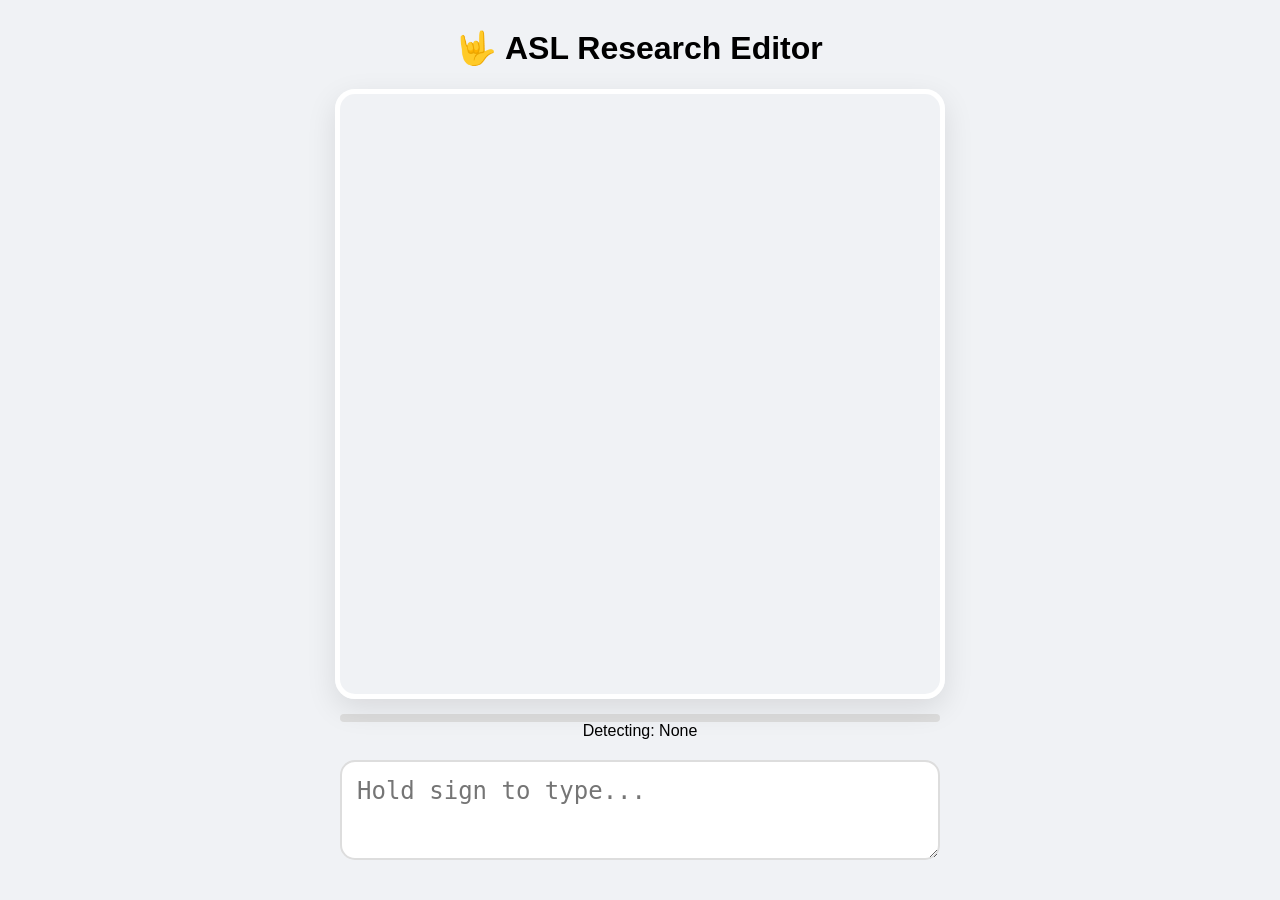
==== templates/index.html @ 77514a6f "model already recognized all alphabet" ====
<!DOCTYPE html>
<html>
<head>
    <title>ASL Editor 70-F</title>
    <style>
        body { background: #f0f2f5; font-family: sans-serif; display: flex; flex-direction: column; align-items: center; }
        .wrapper { position: relative; width: 600px; height: 600px; border-radius: 20px; overflow: hidden; border: 5px solid white; box-shadow: 0 10px 30px rgba(0,0,0,0.1); }
        video, canvas { position: absolute; width: 100%; height: 100%; object-fit: cover; transform: scaleX(-1); }
        .editor-box { width: 600px; margin-top: 20px; }
        textarea { width: 100%; height: 100px; padding: 15px; border-radius: 15px; border: 2px solid #ddd; font-size: 1.5rem; box-sizing: border-box; }
        .prog-bg { width: 600px; height: 8px; background: #ddd; margin-top: 15px; border-radius: 5px; overflow: hidden; }
        #bar { width: 0%; height: 100%; background: #4caf50; transition: width 0.1s; }
    </style>
</head>
<body>
    <h1>🤟 ASL Research Editor</h1>
    <div class="wrapper">
        <video id="v" autoplay playsinline></video>
        <canvas id="c"></canvas>
    </div>
    <div class="prog-bg"><div id="bar"></div></div>
    <div id="stat">Detecting: <span>None</span></div>
    <div class="editor-box"><textarea id="e" placeholder="Hold sign to type..."></textarea></div>

    <script>
        const v = document.getElementById('v'), c = document.getElementById('c'), ctx = c.getContext('2d');
        const e = document.getElementById('e'), bar = document.getElementById('bar'), stat = document.querySelector('#stat span');
        let last = "", count = 0;

        navigator.mediaDevices.getUserMedia({video:true}).then(s => v.srcObject = s);

        setInterval(() => {
            const tmp = document.createElement('canvas'); tmp.width = 640; tmp.height = 480;
            tmp.getContext('2d').drawImage(v, 0, 0, 640, 480);
            fetch('/predict', { method:'POST', headers:{'Content-Type':'application/json'}, body:JSON.stringify({image:tmp.toDataURL('image/jpeg')})})
            .then(r => r.json()).then(d => {
                stat.innerText = d.prediction;
                if(d.prediction !== "None" && d.prediction === last) count++;
                else { count = 0; last = d.prediction; }
                bar.style.width = (count/10)*100 + "%";
                if(count >= 10) { 
                    if(d.prediction === "space") e.value += " ";
                    else if(d.prediction === "del") e.value = e.value.slice(0,-1);
                    else if(d.prediction.length === 1) e.value += d.prediction;
                    count = 0; 
                }
                ctx.clearRect(0,0,c.width,c.height);
                if(d.box) { 
                    ctx.strokeStyle="#ff9800"; ctx.lineWidth=4; 
                    ctx.strokeRect(d.box.x*(c.width/640), d.box.y*(c.height/480), d.box.w*(c.width/640), d.box.h*(c.height/480)); 
                }
            });
        }, 200);
    </script>
</body>
</html>
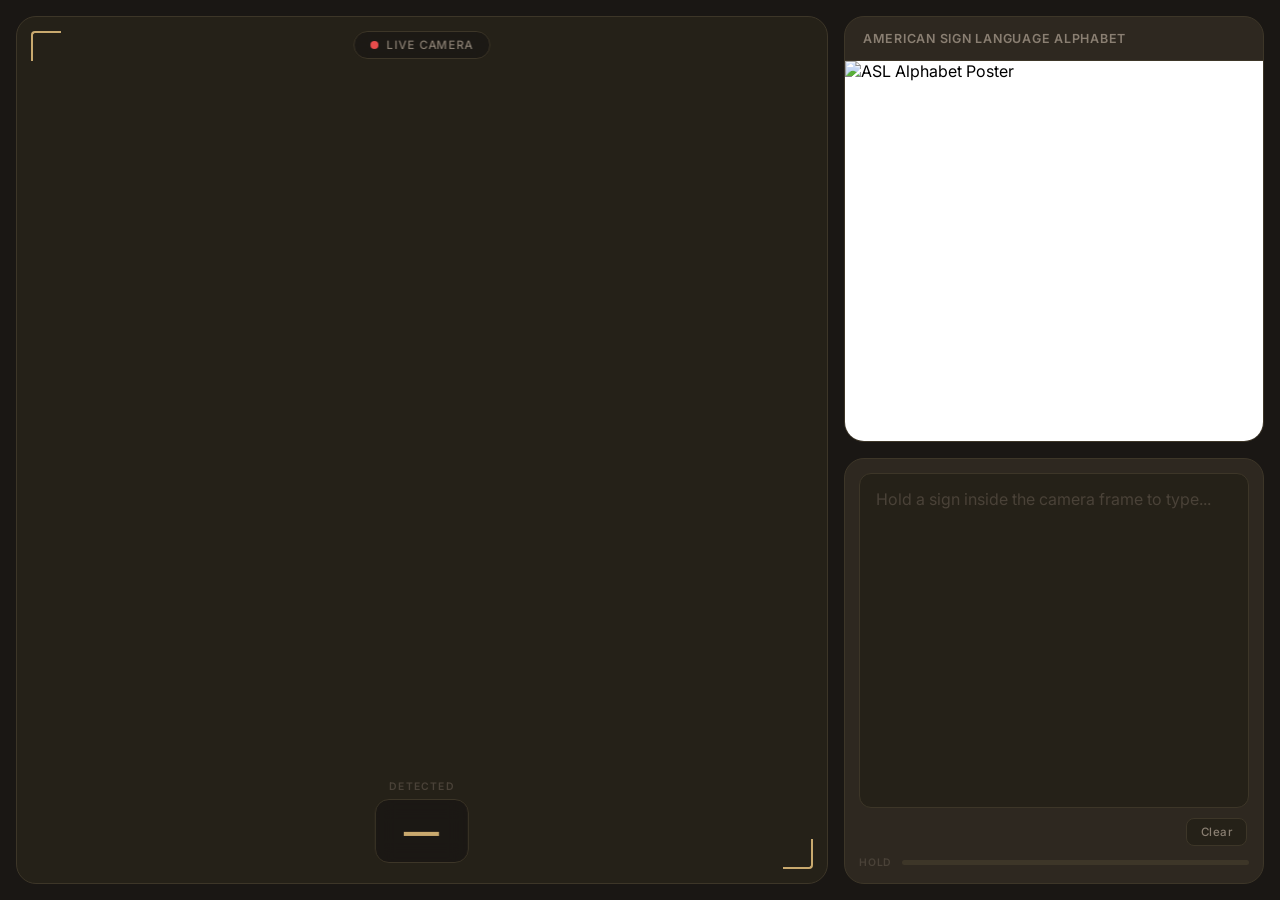
==== commit 8732dc40: "Final Refinement" ====
--- a/templates/index.html
+++ b/templates/index.html
@@ -1,56 +1,467 @@
 <!DOCTYPE html>
-<html>
+<html lang="en">
 <head>
-    <title>ASL Editor 70-F</title>
+    <meta charset="UTF-8">
+    <title>ASL Translator</title>
     <style>
-        body { background: #f0f2f5; font-family: sans-serif; display: flex; flex-direction: column; align-items: center; }
-        .wrapper { position: relative; width: 600px; height: 600px; border-radius: 20px; overflow: hidden; border: 5px solid white; box-shadow: 0 10px 30px rgba(0,0,0,0.1); }
-        video, canvas { position: absolute; width: 100%; height: 100%; object-fit: cover; transform: scaleX(-1); }
-        .editor-box { width: 600px; margin-top: 20px; }
-        textarea { width: 100%; height: 100px; padding: 15px; border-radius: 15px; border: 2px solid #ddd; font-size: 1.5rem; box-sizing: border-box; }
-        .prog-bg { width: 600px; height: 8px; background: #ddd; margin-top: 15px; border-radius: 5px; overflow: hidden; }
-        #bar { width: 0%; height: 100%; background: #4caf50; transition: width 0.1s; }
+        @import url('https://fonts.googleapis.com/css2?family=Inter:wght@300;400;500;600;700&display=swap');
+
+        :root {
+            --bg:        #1a1714;
+            --surface:   #252118;
+            --card:      #2e2820;
+            --border:    #3d3628;
+            --accent:    #c9a96e;
+            --accent-dim:#7a6340;
+            --green:     #4ecca3;
+            --text:      #f0ebe3;
+            --text-dim:  #8a7f72;
+            --text-muted:#4a4238;
+        }
+
+        * { margin: 0; padding: 0; box-sizing: border-box; }
+
+        body {
+            background: var(--bg);
+            font-family: 'Inter', system-ui, sans-serif;
+            height: 100vh;
+            display: grid;
+            grid-template-columns: 1fr 420px;
+            grid-template-rows: 1fr 1fr;
+            gap: 16px;
+            padding: 16px;
+            overflow: hidden;
+        }
+
+        .camera-section {
+            grid-column: 1 / 2;
+            grid-row: 1 / 3;
+            background: var(--surface);
+            border-radius: 20px;
+            overflow: hidden;
+            position: relative;
+            border: 1px solid var(--border);
+        }
+
+        .camera-section video { display: none; }
+
+        .camera-section canvas {
+            width: 100%;
+            height: 100%;
+            object-fit: cover;
+            transform: scaleX(-1);
+            display: block;
+        }
+
+        .camera-section::before,
+        .camera-section::after {
+            content: '';
+            position: absolute;
+            width: 28px;
+            height: 28px;
+            z-index: 5;
+            pointer-events: none;
+        }
+        .camera-section::before {
+            top: 14px; left: 14px;
+            border-top: 2px solid var(--accent);
+            border-left: 2px solid var(--accent);
+            border-radius: 4px 0 0 0;
+        }
+        .camera-section::after {
+            bottom: 14px; right: 14px;
+            border-bottom: 2px solid var(--accent);
+            border-right: 2px solid var(--accent);
+            border-radius: 0 0 4px 0;
+        }
+
+        .camera-topbar {
+            position: absolute;
+            top: 14px; left: 50%;
+            transform: translateX(-50%);
+            display: flex;
+            align-items: center;
+            gap: 8px;
+            background: rgba(26, 23, 20, 0.75);
+            backdrop-filter: blur(8px);
+            border: 1px solid var(--border);
+            border-radius: 30px;
+            padding: 6px 16px;
+            z-index: 10;
+        }
+
+        .rec-dot {
+            width: 8px; height: 8px;
+            background: #e74c4c;
+            border-radius: 50%;
+            animation: pulse-red 1.5s ease-in-out infinite;
+        }
+
+        @keyframes pulse-red {
+            0%, 100% { opacity: 1; }
+            50%       { opacity: 0.3; }
+        }
+
+        .camera-topbar span {
+            font-size: 0.72rem;
+            font-weight: 500;
+            letter-spacing: 0.08em;
+            color: var(--text-dim);
+            text-transform: uppercase;
+        }
+
+        #stat-overlay {
+            position: absolute;
+            bottom: 20px;
+            left: 50%;
+            transform: translateX(-50%);
+            z-index: 10;
+            display: flex;
+            flex-direction: column;
+            align-items: center;
+            gap: 6px;
+        }
+
+        .detected-label {
+            font-size: 0.65rem;
+            font-weight: 600;
+            letter-spacing: 0.12em;
+            text-transform: uppercase;
+            color: var(--text-muted);
+        }
+
+        .detected-value {
+            background: rgba(26, 23, 20, 0.85);
+            backdrop-filter: blur(10px);
+            border: 1px solid var(--border);
+            border-radius: 14px;
+            padding: 10px 28px;
+            font-size: 2.2rem;
+            font-weight: 700;
+            color: var(--accent);
+            letter-spacing: 0.04em;
+            min-width: 80px;
+            text-align: center;
+            transition: color 0.2s;
+        }
+
+        .detected-value.active {
+            color: var(--green);
+            border-color: var(--green);
+            box-shadow: 0 0 20px rgba(78, 204, 163, 0.2);
+        }
+
+        .reference-section,
+        .editor-section {
+            background: var(--card);
+            border-radius: 20px;
+            border: 1px solid var(--border);
+            overflow: hidden;
+            display: flex;
+            flex-direction: column;
+        }
+
+        .panel-header {
+            display: flex;
+            align-items: center;
+            gap: 10px;
+            padding: 14px 18px;
+            border-bottom: 1px solid var(--border);
+            flex-shrink: 0;
+        }
+
+        .panel-icon {
+            width: 28px; height: 28px;
+            background: var(--surface);
+            border: 1px solid var(--border);
+            border-radius: 8px;
+            display: flex;
+            align-items: center;
+            justify-content: center;
+            font-size: 0.85rem;
+        }
+
+        .panel-title {
+            font-size: 0.78rem;
+            font-weight: 600;
+            letter-spacing: 0.06em;
+            text-transform: uppercase;
+            color: var(--text-dim);
+        }
+
+        .reference-section {
+            grid-column: 2 / 3;
+            grid-row: 1 / 2;
+        }
+
+        .reference-body {
+            flex: 1;
+            display: flex;
+            align-items: center;
+            justify-content: center;
+            padding: 0;
+            position: relative;
+            overflow: hidden;
+            background: #ffffff; /* Fills the empty space with white to match the poster */
+        }
+
+        .reference-body img {
+            width: 100%;
+            height: 100%;
+            object-fit: contain; /* Ensures the entire image is visible without cropping */
+            object-position: center;
+        }
+
+        .editor-section {
+            grid-column: 2 / 3;
+            grid-row: 2 / 3;
+        }
+
+        .editor-body {
+            flex: 1;
+            display: flex;
+            flex-direction: column;
+            padding: 14px;
+            gap: 10px;
+            min-height: 0;
+        }
+
+        textarea {
+            flex: 1;
+            width: 100%;
+            padding: 14px 16px;
+            border-radius: 12px;
+            border: 1px solid var(--border);
+            background: var(--surface);
+            font-family: 'Inter', system-ui, sans-serif;
+            font-size: 1.6rem;
+            font-weight: 500;
+            color: var(--text);
+            resize: none;
+            outline: none;
+            transition: border-color 0.2s;
+            line-height: 1.4;
+        }
+
+        textarea::placeholder {
+            color: var(--text-muted);
+            font-weight: 400;
+            font-size: 1rem;
+        }
+
+        textarea:focus {
+            border-color: var(--accent-dim);
+        }
+
+        .progress-row {
+            display: flex;
+            align-items: center;
+            gap: 10px;
+            flex-shrink: 0;
+        }
+
+        .progress-label {
+            font-size: 0.65rem;
+            font-weight: 600;
+            letter-spacing: 0.08em;
+            text-transform: uppercase;
+            color: var(--text-muted);
+            white-space: nowrap;
+        }
+
+        .prog-bg {
+            flex: 1;
+            height: 5px;
+            background: var(--border);
+            border-radius: 10px;
+            overflow: hidden;
+        }
+
+        #bar {
+            width: 0%;
+            height: 100%;
+            background: linear-gradient(90deg, var(--accent-dim), var(--accent));
+            border-radius: 10px;
+            transition: width 0.08s ease-out;
+        }
+
+        .editor-actions {
+            display: flex;
+            justify-content: flex-end;
+            gap: 8px;
+            flex-shrink: 0;
+            padding: 0 2px;
+        }
+
+        .btn-clear {
+            background: var(--surface);
+            border: 1px solid var(--border);
+            color: var(--text-dim);
+            font-family: inherit;
+            font-size: 0.72rem;
+            font-weight: 500;
+            padding: 6px 14px;
+            border-radius: 8px;
+            cursor: pointer;
+            transition: all 0.15s;
+            letter-spacing: 0.04em;
+        }
+
+        .btn-clear:hover {
+            background: var(--border);
+            color: var(--text);
+        }
     </style>
 </head>
 <body>
-    <h1>🤟 ASL Research Editor</h1>
-    <div class="wrapper">
+
+    <div class="camera-section">
         <video id="v" autoplay playsinline></video>
         <canvas id="c"></canvas>
+
+        <div class="camera-topbar">
+            <div class="rec-dot"></div>
+            <span>Live Camera</span>
+        </div>
+
+        <div id="stat-overlay">
+            <span class="detected-label">Detected</span>
+            <div class="detected-value" id="det-val">—</div>
+        </div>
     </div>
-    <div class="prog-bg"><div id="bar"></div></div>
-    <div id="stat">Detecting: <span>None</span></div>
-    <div class="editor-box"><textarea id="e" placeholder="Hold sign to type..."></textarea></div>
+
+    <div class="reference-section">
+        <div class="panel-header">
+            <span class="panel-title">American Sign Language Alphabet</span>
+        </div>
+        <div class="reference-body">
+            <img src="{{ url_for('static', filename='poster.png') }}" alt="ASL Alphabet Poster">
+        </div>
+    </div>
+
+    <div class="editor-section">
+        <div class="editor-body">
+            <textarea id="e" placeholder="Hold a sign inside the camera frame to type..."></textarea>
+            <div class="editor-actions">
+                <button class="btn-clear" onclick="document.getElementById('e').value=''">Clear</button>
+            </div>
+            <div class="progress-row">
+                <span class="progress-label">Hold</span>
+                <div class="prog-bg"><div id="bar"></div></div>
+            </div>
+        </div>
+    </div>
 
     <script>
-        const v = document.getElementById('v'), c = document.getElementById('c'), ctx = c.getContext('2d');
-        const e = document.getElementById('e'), bar = document.getElementById('bar'), stat = document.querySelector('#stat span');
+        const v = document.getElementById('v');
+        const c = document.getElementById('c');
+        const ctx = c.getContext('2d');
+        const e = document.getElementById('e');
+        const bar = document.getElementById('bar');
+        const detVal = document.getElementById('det-val');
+        const cameraSection = document.querySelector('.camera-section');
+
         let last = "", count = 0;
-
-        navigator.mediaDevices.getUserMedia({video:true}).then(s => v.srcObject = s);
+        let smoothedBox = null;
+        const SMOOTHING_FACTOR = 0.2;
+        let missingFrames = 0;
+        const MAX_MISSING_FRAMES = 5;
+
+        navigator.mediaDevices.getUserMedia({ video: { width: 640, height: 480 } })
+            .then(s => v.srcObject = s);
 
         setInterval(() => {
-            const tmp = document.createElement('canvas'); tmp.width = 640; tmp.height = 480;
+            if (v.videoWidth === 0) return;
+
+            c.width  = cameraSection.clientWidth;
+            c.height = cameraSection.clientHeight;
+            ctx.drawImage(v, 0, 0, c.width, c.height);
+
+            const tmp = document.createElement('canvas');
+            tmp.width = 640; tmp.height = 480;
             tmp.getContext('2d').drawImage(v, 0, 0, 640, 480);
-            fetch('/predict', { method:'POST', headers:{'Content-Type':'application/json'}, body:JSON.stringify({image:tmp.toDataURL('image/jpeg')})})
-            .then(r => r.json()).then(d => {
-                stat.innerText = d.prediction;
-                if(d.prediction !== "None" && d.prediction === last) count++;
-                else { count = 0; last = d.prediction; }
-                bar.style.width = (count/10)*100 + "%";
-                if(count >= 10) { 
-                    if(d.prediction === "space") e.value += " ";
-                    else if(d.prediction === "del") e.value = e.value.slice(0,-1);
-                    else if(d.prediction.length === 1) e.value += d.prediction;
-                    count = 0; 
+
+            fetch('/predict', {
+                method: 'POST',
+                headers: { 'Content-Type': 'application/json' },
+                body: JSON.stringify({ image: tmp.toDataURL('image/jpeg') })
+            })
+            .then(r => r.json())
+            .then(d => {
+                
+                if (d.prediction !== "None" && d.prediction === last) {
+                    count++;
+                } else {
+                    count = 0;
+                    last = d.prediction;
                 }
-                ctx.clearRect(0,0,c.width,c.height);
-                if(d.box) { 
-                    ctx.strokeStyle="#ff9800"; ctx.lineWidth=4; 
-                    ctx.strokeRect(d.box.x*(c.width/640), d.box.y*(c.height/480), d.box.w*(c.width/640), d.box.h*(c.height/480)); 
+                
+                if (d.prediction !== "None") {
+                    const label = d.prediction === "space" ? "␣" : d.prediction === "del" ? "⌫" : d.prediction.toUpperCase();
+                    detVal.textContent = label;
+                    detVal.classList.add('active');
+                } else {
+                    detVal.classList.remove('active');
                 }
-            });
-        }, 200);
+
+                bar.style.width = (count / 12) * 100 + "%";
+
+                if (count >= 12) {
+                    if      (d.prediction === "space") e.value += " ";
+                    else if (d.prediction === "del")   e.value = e.value.slice(0, -1);
+                    else if (d.prediction.length === 1) e.value += d.prediction;
+                    count = 0;
+                }
+                
+                if (d.box) {
+                    missingFrames = 0;
+                    if (!smoothedBox) {
+                        smoothedBox = { ...d.box };
+                    } else {
+                        smoothedBox.x += (d.box.x - smoothedBox.x) * SMOOTHING_FACTOR;
+                        smoothedBox.y += (d.box.y - smoothedBox.y) * SMOOTHING_FACTOR;
+                        smoothedBox.w += (d.box.w - smoothedBox.w) * SMOOTHING_FACTOR;
+                        smoothedBox.h += (d.box.h - smoothedBox.h) * SMOOTHING_FACTOR;
+                    }
+                } else {
+                    missingFrames++;
+                    if (missingFrames >= MAX_MISSING_FRAMES) {
+                        smoothedBox = null;
+                        detVal.textContent = "—";
+                        detVal.classList.remove('active');
+                    }
+                }
+
+                if (smoothedBox) {
+                    const scaleX = c.width  / 640;
+                    const scaleY = c.height / 480;
+                    const x = smoothedBox.x * scaleX;
+                    const y = smoothedBox.y * scaleY;
+                    const w = smoothedBox.w * scaleX;
+                    const h = smoothedBox.h * scaleY;
+                    const cs = 18; 
+                    
+                    ctx.strokeStyle = "#4ecca3";
+                    ctx.lineWidth = 3;
+                    ctx.lineCap = "round";
+
+                    const corners = [
+                        [x,   y,   1,  1],
+                        [x+w, y,  -1,  1],
+                        [x,   y+h, 1, -1],
+                        [x+w, y+h,-1, -1],
+                    ];
+                    ctx.beginPath();
+                    corners.forEach(([cx, cy, dx, dy]) => {
+                        ctx.moveTo(cx + dx * cs, cy);
+                        ctx.lineTo(cx, cy);
+                        ctx.lineTo(cx, cy + dy * cs);
+                    });
+                    ctx.stroke();
+                }
+            })
+            .catch(err => console.error("API Error", err));
+        }, 180);
     </script>
 </body>
 </html>
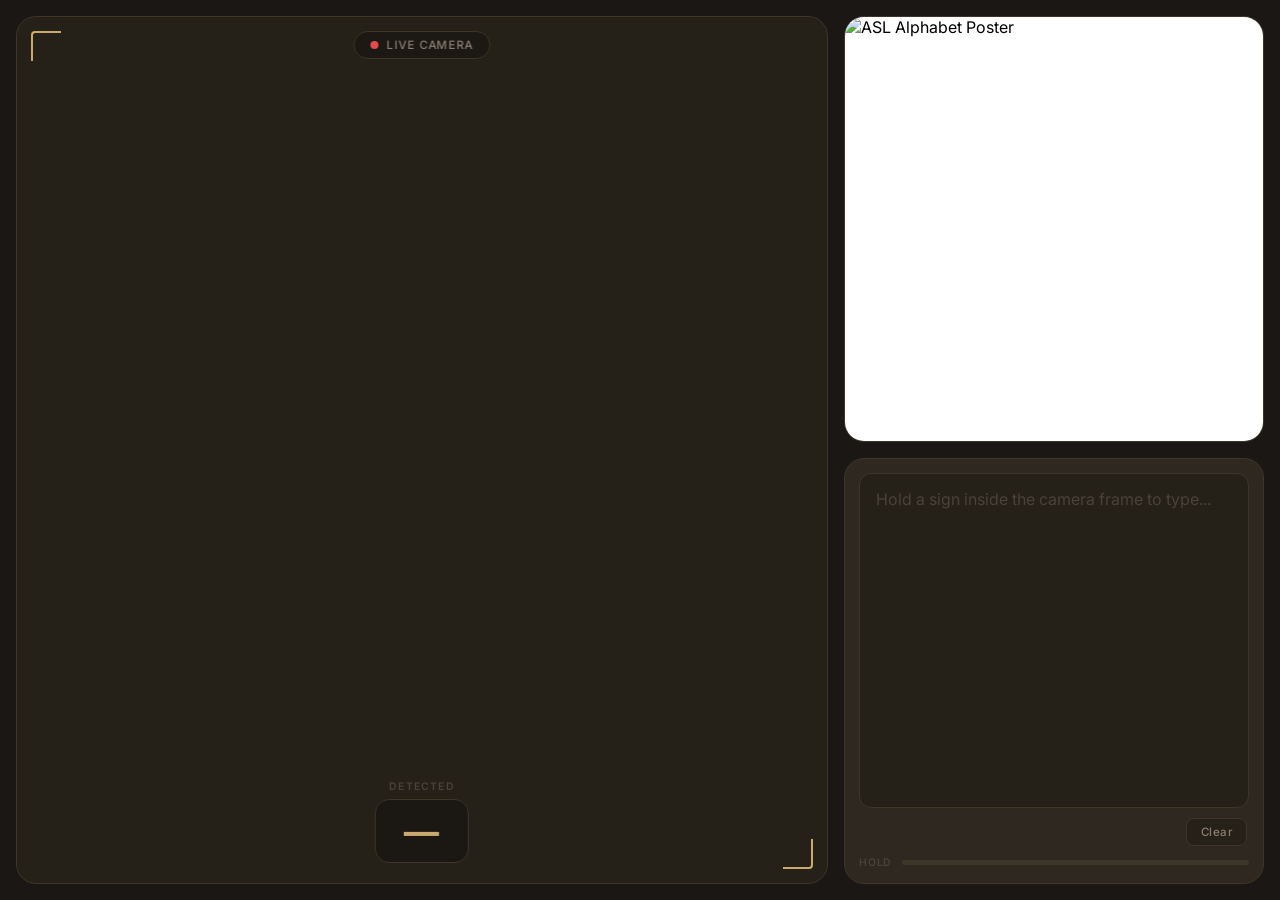
==== commit ef59808a: "refining ui" ====
--- a/templates/index.html
+++ b/templates/index.html
@@ -331,9 +331,7 @@
     </div>
 
     <div class="reference-section">
-        <div class="panel-header">
-            <span class="panel-title">American Sign Language Alphabet</span>
-        </div>
+        
         <div class="reference-body">
             <img src="{{ url_for('static', filename='poster.png') }}" alt="ASL Alphabet Poster">
         </div>
